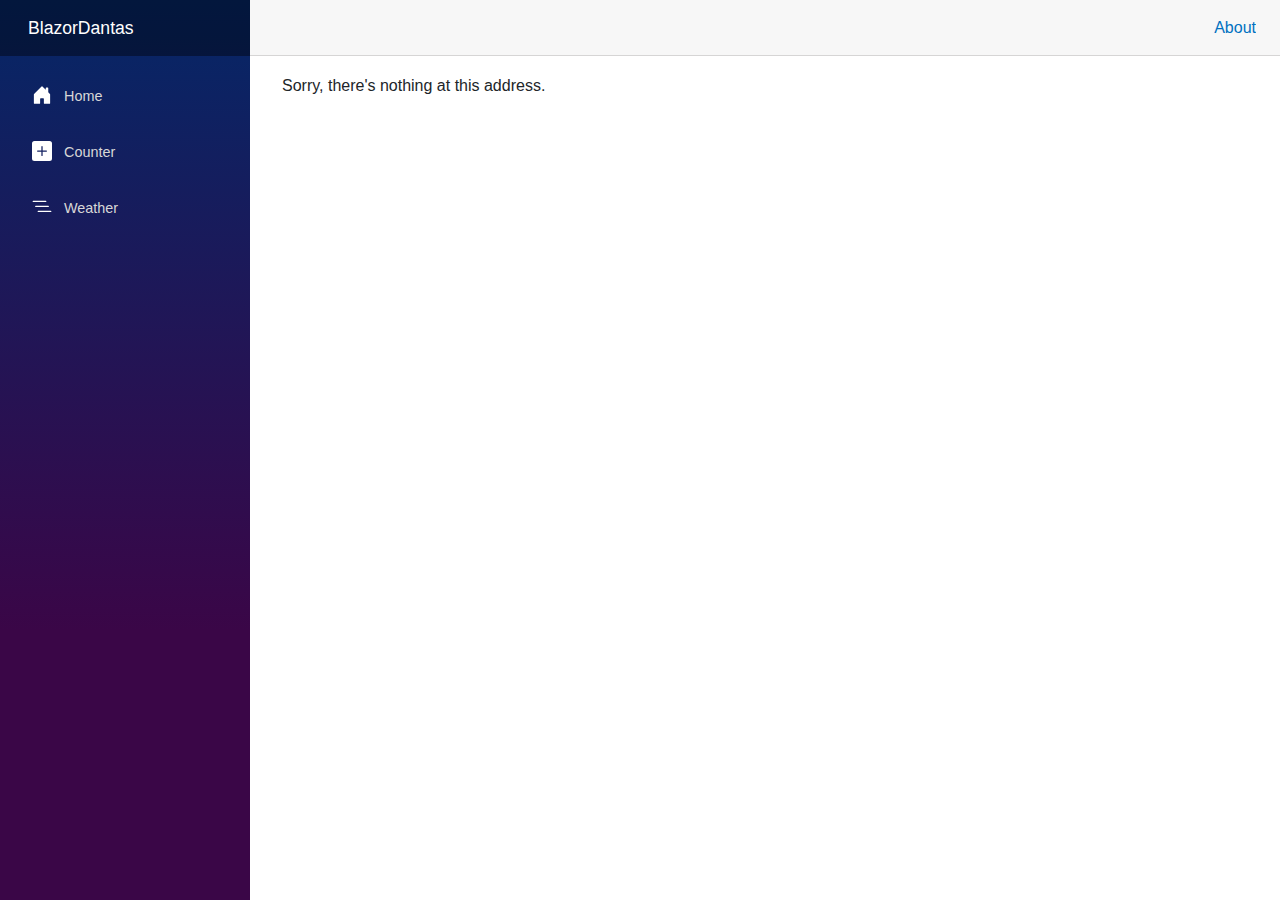
==== index.html @ 438aaf85 "correção site" ====
<!DOCTYPE html>
<html lang="en">

<head>
    <meta charset="utf-8" />
    <meta name="viewport" content="width=device-width, initial-scale=1.0" />
    <title>BlazorDantas</title>
    <base href="/" />
    <link rel="stylesheet" href="css/bootstrap/bootstrap.min.css" />
    <link rel="stylesheet" href="css/app.css" />
    <link rel="icon" type="image/png" href="favicon.png" />
    <link href="BlazorDantas.styles.css" rel="stylesheet" />
</head>

<body>
    <div id="app">
        <svg class="loading-progress">
            <circle r="40%" cx="50%" cy="50%" />
            <circle r="40%" cx="50%" cy="50%" />
        </svg>
        <div class="loading-progress-text"></div>
    </div>

    <div id="blazor-error-ui">
        An unhandled error has occurred.
        <a href="" class="reload">Reload</a>
        <a class="dismiss">🗙</a>
    </div>
    <script src="_framework/blazor.webassembly.js"></script>
</body>

</html>
---- css/app.css ----
html, body {
    font-family: 'Helvetica Neue', Helvetica, Arial, sans-serif;
}

h1:focus {
    outline: none;
}

a, .btn-link {
    color: #0071c1;
}

.btn-primary {
    color: #fff;
    background-color: #1b6ec2;
    border-color: #1861ac;
}

.btn:focus, .btn:active:focus, .btn-link.nav-link:focus, .form-control:focus, .form-check-input:focus {
  box-shadow: 0 0 0 0.1rem white, 0 0 0 0.25rem #258cfb;
}

.content {
    padding-top: 1.1rem;
}

.valid.modified:not([type=checkbox]) {
    outline: 1px solid #26b050;
}

.invalid {
    outline: 1px solid red;
}

.validation-message {
    color: red;
}

#blazor-error-ui {
    background: lightyellow;
    bottom: 0;
    box-shadow: 0 -1px 2px rgba(0, 0, 0, 0.2);
    display: none;
    left: 0;
    padding: 0.6rem 1.25rem 0.7rem 1.25rem;
    position: fixed;
    width: 100%;
    z-index: 1000;
}

    #blazor-error-ui .dismiss {
        cursor: pointer;
        position: absolute;
        right: 0.75rem;
        top: 0.5rem;
    }

.blazor-error-boundary {
    background: url([data-uri]) no-repeat 1rem/1.8rem, #b32121;
    padding: 1rem 1rem 1rem 3.7rem;
    color: white;
}

    .blazor-error-boundary::after {
        content: "An error has occurred."
    }

.loading-progress {
    position: relative;
    display: block;
    width: 8rem;
    height: 8rem;
    margin: 20vh auto 1rem auto;
}

    .loading-progress circle {
        fill: none;
        stroke: #e0e0e0;
        stroke-width: 0.6rem;
        transform-origin: 50% 50%;
        transform: rotate(-90deg);
    }

        .loading-progress circle:last-child {
            stroke: #1b6ec2;
            stroke-dasharray: calc(3.141 * var(--blazor-load-percentage, 0%) * 0.8), 500%;
            transition: stroke-dasharray 0.05s ease-in-out;
        }

.loading-progress-text {
    position: absolute;
    text-align: center;
    font-weight: bold;
    inset: calc(20vh + 3.25rem) 0 auto 0.2rem;
}

    .loading-progress-text:after {
        content: var(--blazor-load-percentage-text, "Loading");
    }

code {
    color: #c02d76;
}
---- BlazorDantas.styles.css ----
/* /Layout/MainLayout.razor.rz.scp.css */
.page[b-j4zhz2whsk] {
    position: relative;
    display: flex;
    flex-direction: column;
}

main[b-j4zhz2whsk] {
    flex: 1;
}

.sidebar[b-j4zhz2whsk] {
    background-image: linear-gradient(180deg, rgb(5, 39, 103) 0%, #3a0647 70%);
}

.top-row[b-j4zhz2whsk] {
    background-color: #f7f7f7;
    border-bottom: 1px solid #d6d5d5;
    justify-content: flex-end;
    height: 3.5rem;
    display: flex;
    align-items: center;
}

    .top-row[b-j4zhz2whsk]  a, .top-row[b-j4zhz2whsk]  .btn-link {
        white-space: nowrap;
        margin-left: 1.5rem;
        text-decoration: none;
    }

    .top-row[b-j4zhz2whsk]  a:hover, .top-row[b-j4zhz2whsk]  .btn-link:hover {
        text-decoration: underline;
    }

    .top-row[b-j4zhz2whsk]  a:first-child {
        overflow: hidden;
        text-overflow: ellipsis;
    }

@media (max-width: 640.98px) {
    .top-row[b-j4zhz2whsk] {
        justify-content: space-between;
    }

    .top-row[b-j4zhz2whsk]  a, .top-row[b-j4zhz2whsk]  .btn-link {
        margin-left: 0;
    }
}

@media (min-width: 641px) {
    .page[b-j4zhz2whsk] {
        flex-direction: row;
    }

    .sidebar[b-j4zhz2whsk] {
        width: 250px;
        height: 100vh;
        position: sticky;
        top: 0;
    }

    .top-row[b-j4zhz2whsk] {
        position: sticky;
        top: 0;
        z-index: 1;
    }

    .top-row.auth[b-j4zhz2whsk]  a:first-child {
        flex: 1;
        text-align: right;
        width: 0;
    }

    .top-row[b-j4zhz2whsk], article[b-j4zhz2whsk] {
        padding-left: 2rem !important;
        padding-right: 1.5rem !important;
    }
}
/* /Layout/NavMenu.razor.rz.scp.css */
.navbar-toggler[b-dq4feihdro] {
    background-color: rgba(255, 255, 255, 0.1);
}

.top-row[b-dq4feihdro] {
    height: 3.5rem;
    background-color: rgba(0,0,0,0.4);
}

.navbar-brand[b-dq4feihdro] {
    font-size: 1.1rem;
}

.bi[b-dq4feihdro] {
    display: inline-block;
    position: relative;
    width: 1.25rem;
    height: 1.25rem;
    margin-right: 0.75rem;
    top: -1px;
    background-size: cover;
}

.bi-house-door-fill-nav-menu[b-dq4feihdro] {
    background-image: url("data:image/svg+xml,%3Csvg xmlns='http://www.w3.org/2000/svg' width='16' height='16' fill='white' class='bi bi-house-door-fill' viewBox='0 0 16 16'%3E%3Cpath d='M6.5 14.5v-3.505c0-.245.25-.495.5-.495h2c.25 0 .5.25.5.5v3.5a.5.5 0 0 0 .5.5h4a.5.5 0 0 0 .5-.5v-7a.5.5 0 0 0-.146-.354L13 5.793V2.5a.5.5 0 0 0-.5-.5h-1a.5.5 0 0 0-.5.5v1.293L8.354 1.146a.5.5 0 0 0-.708 0l-6 6A.5.5 0 0 0 1.5 7.5v7a.5.5 0 0 0 .5.5h4a.5.5 0 0 0 .5-.5Z'/%3E%3C/svg%3E");
}

.bi-plus-square-fill-nav-menu[b-dq4feihdro] {
    background-image: url("data:image/svg+xml,%3Csvg xmlns='http://www.w3.org/2000/svg' width='16' height='16' fill='white' class='bi bi-plus-square-fill' viewBox='0 0 16 16'%3E%3Cpath d='M2 0a2 2 0 0 0-2 2v12a2 2 0 0 0 2 2h12a2 2 0 0 0 2-2V2a2 2 0 0 0-2-2H2zm6.5 4.5v3h3a.5.5 0 0 1 0 1h-3v3a.5.5 0 0 1-1 0v-3h-3a.5.5 0 0 1 0-1h3v-3a.5.5 0 0 1 1 0z'/%3E%3C/svg%3E");
}

.bi-list-nested-nav-menu[b-dq4feihdro] {
    background-image: url("data:image/svg+xml,%3Csvg xmlns='http://www.w3.org/2000/svg' width='16' height='16' fill='white' class='bi bi-list-nested' viewBox='0 0 16 16'%3E%3Cpath fill-rule='evenodd' d='M4.5 11.5A.5.5 0 0 1 5 11h10a.5.5 0 0 1 0 1H5a.5.5 0 0 1-.5-.5zm-2-4A.5.5 0 0 1 3 7h10a.5.5 0 0 1 0 1H3a.5.5 0 0 1-.5-.5zm-2-4A.5.5 0 0 1 1 3h10a.5.5 0 0 1 0 1H1a.5.5 0 0 1-.5-.5z'/%3E%3C/svg%3E");
}

.nav-item[b-dq4feihdro] {
    font-size: 0.9rem;
    padding-bottom: 0.5rem;
}

    .nav-item:first-of-type[b-dq4feihdro] {
        padding-top: 1rem;
    }

    .nav-item:last-of-type[b-dq4feihdro] {
        padding-bottom: 1rem;
    }

    .nav-item[b-dq4feihdro]  a {
        color: #d7d7d7;
        border-radius: 4px;
        height: 3rem;
        display: flex;
        align-items: center;
        line-height: 3rem;
    }

.nav-item[b-dq4feihdro]  a.active {
    background-color: rgba(255,255,255,0.37);
    color: white;
}

.nav-item[b-dq4feihdro]  a:hover {
    background-color: rgba(255,255,255,0.1);
    color: white;
}

@media (min-width: 641px) {
    .navbar-toggler[b-dq4feihdro] {
        display: none;
    }

    .collapse[b-dq4feihdro] {
        /* Never collapse the sidebar for wide screens */
        display: block;
    }
    
    .nav-scrollable[b-dq4feihdro] {
        /* Allow sidebar to scroll for tall menus */
        height: calc(100vh - 3.5rem);
        overflow-y: auto;
    }
}
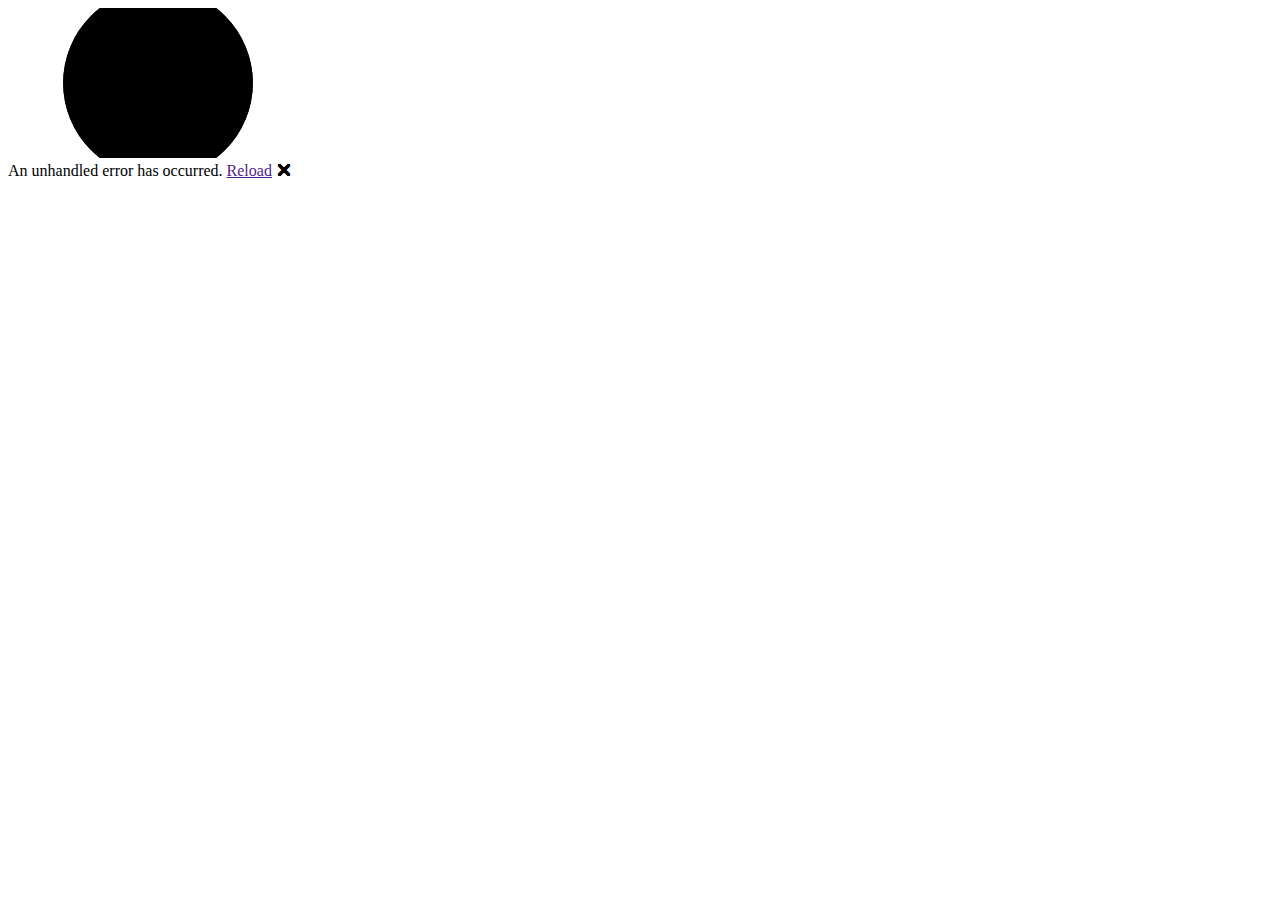
==== commit 9ab45b6d: "Update index.html" ====
--- a/index.html
+++ b/index.html
@@ -5,7 +5,7 @@
     <meta charset="utf-8" />
     <meta name="viewport" content="width=device-width, initial-scale=1.0" />
     <title>BlazorDantas</title>
-    <base href="/" />
+    <base href="/BlazorDantas/" />
     <link rel="stylesheet" href="css/bootstrap/bootstrap.min.css" />
     <link rel="stylesheet" href="css/app.css" />
     <link rel="icon" type="image/png" href="favicon.png" />
